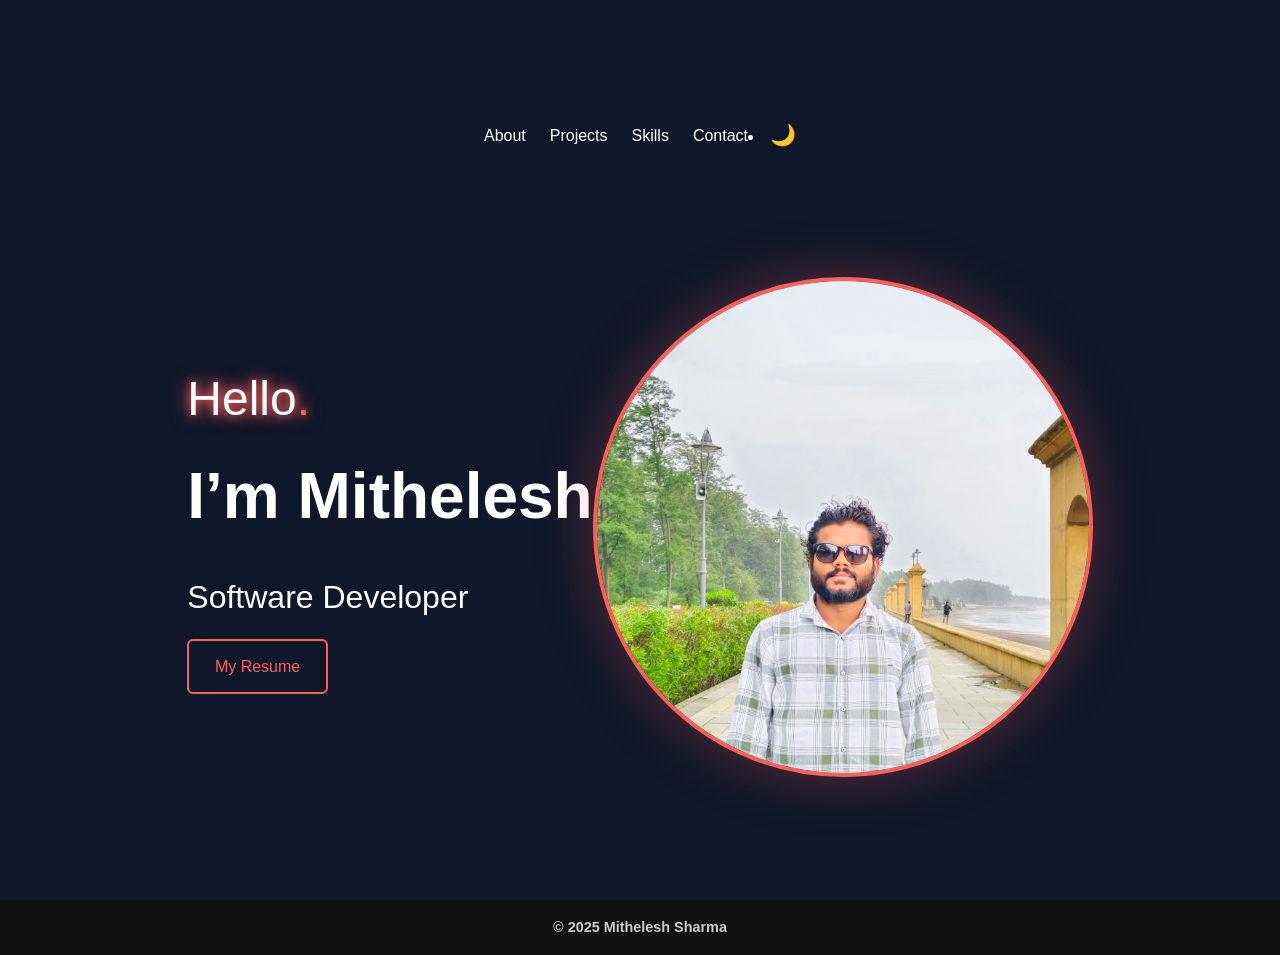
==== index.html @ 03d92b03 "Add files via upload" ====
<!DOCTYPE html>
<html lang="en">
<head>
  <meta charset="UTF-8" />
  <meta name="viewport" content="width=device-width, initial-scale=1.0" />
  <title>Mithelesh Sharma | Portfolio</title>
  <style>
    * {
      margin: 0;
      padding: 0;
      box-sizing: border-box;
      font-family: 'Segoe UI', Tahoma, Geneva, Verdana, sans-serif;
    }

    body {
      background-color: #0f172a;
      color: white;
      line-height: 1.6;
      transition: background-color 0.3s, color 0.3s;
    }

    body.dark {
      background-color: #1c1c1c;
      color: #e0e0e0;
    }

    .hero {
      min-height: 100vh;
      padding: 2rem;
      display: flex;
      flex-direction: column;
      justify-content: space-between;
      background-color: #0f172a;
    }

    nav {
      display: flex;
      justify-content: space-between;
      align-items: center;
      flex-wrap: wrap;
      margin-bottom: 2rem;
    }

    nav ul {
      list-style: none;
      display: flex;
      gap: 1.5rem;
    }

    nav a {
      color: white;
      text-decoration: none;
      font-weight: 500;
      position: relative;
    }

    nav a::after {
      content: "";
      position: absolute;
      width: 0%;
      height: 2px;
      bottom: -4px;
      left: 0;
      background-color: #f1c40f;
      transition: width 0.3s ease;
    }

    nav a:hover::after {
      width: 100%;
    }

    .hero-content {
      display: flex;
      align-items: center;
      justify-content: space-between;
      flex-wrap: wrap;
      margin-top: 2rem;
    }

    .hero-text {
      max-width: 600px;
    }

    .hero-text h2 {
      font-size: 2.5rem;
      font-weight: 400;
    }

    .hero-text .dot {
      color: #ff5e57;
    }

    .hero-text h1 {
      font-size: 3rem;
      font-weight: 700;
    }

    .hero-text h3 {
      font-size: 1.8rem;
      font-weight: 300;
      margin: 1rem 0;
    }

    .hero-buttons {
      display: flex;
      gap: 1rem;
    }

    .btn {
      padding: 0.8rem 1.6rem;
      border-radius: 6px;
      font-weight: 500;
      text-decoration: none;
      transition: all 0.3s ease;
    }

    .btn-primary {
      background-color: #ff5e57;
      color: white;
    }

    .btn-outline {
      border: 2px solid #ff5e57;
      color: #ff5e57;
    }

    .btn-outline:hover {
      background-color: #ff5e57;
      color: white;
    }

    .hero-image img {
      width: 320px;
      border-radius: 50%;
      border: 4px solid #ff5e57;
      box-shadow: 0 0 60px rgba(255, 94, 87, 0.3);
    }

    .right-icons {
      display: flex;
      gap: 1rem;
      align-items: center;
    }

    .right-icons a,
    .right-icons button {
      color: white;
      background: none;
      border: none;
      font-size: 1.3rem;
      cursor: pointer;
    }

    footer {
      text-align: center;
      padding: 1rem;
      background-color: #111;
      color: #ccc;
      font-weight: bold;
      font-size: 0.9rem;
    }

    @media (max-width: 768px) {
      .hero-content {
        flex-direction: column;
        align-items: center;
        text-align: center;
      }

      .hero-image img {
        margin-top: 2rem;
      }
    }
    .hero {
  display: flex;
  height: 100vh;
  background-color: #0f172a;
  color: white;
  padding: 0 4rem;
  align-items: center;       /* ✅ Vertically center */
  justify-content: space-between;
  flex-wrap: wrap;
}

.hero-text {
  flex: 1;
  display: flex;
  flex-direction: column;
  justify-content: center;
  height: 100%;              /* ✅ Full height to center inside */
  max-width: 600px;
}

.hero-text h2 {
  font-size: 3rem;
  font-weight: 400;
}

.hero-text .dot {
  color: #ff5e57;
  font-size: 3rem;
}

.hero-text h1 {
  font-size: 4rem;
  font-weight: 700;
  margin: 0.5rem 0;
}

.hero-text h3 {
  font-size: 2rem;
  font-weight: 300;
}

.hero-image {
  flex: 1;
  display: flex;
  justify-content: center;
  align-items: center;
  height: 100%;              /* ✅ Vertically center image */
}

.hero-image img {
  width: 400px;              /* ✅ Slightly bigger */
  height: 400px;
  border-radius: 50%;
  border: 4px solid #ff5e57;
  box-shadow: 0 0 60px rgba(255, 94, 87, 0.3);
  object-fit: cover;
}
.hero {
  display: flex;
  height: 100vh;
  background-color: #0f172a;
  color: white;
  padding: 0 6rem;
  align-items: center;           /* ✅ Vertical center */
  justify-content: center;       /* ✅ Horizontal alignment */
  gap: 4rem;                     /* ✅ Space between text and image */
}

.hero-text {
  flex: 1;
  max-width: 600px;
  display: flex;
  flex-direction: column;
  justify-content: center;
  align-items: flex-start;       /* ✅ Align text to the left */
}

.hero-text h2 {
  font-size: 3rem;
  font-weight: 400;
}

.hero-text .dot {
  color: #ff5e57;
  font-size: 3rem;
}

.hero-text h1 {
  font-size: 4rem;
  font-weight: 700;
  margin: 0.5rem 0;
}

.hero-text h3 {
  font-size: 2rem;
  font-weight: 300;
}

.hero-image {
  flex-shrink: 0;
  display: flex;
  justify-content: center;
  align-items: center;
}

.hero-image img {
  width: 500px;
  height: 500px;
  border-radius: 50%;
  border: 4px solid #ff5e57;
  box-shadow: 0 0 60px rgba(255, 94, 87, 0.3);
  object-fit: cover;
}
.hero-text h2 {
  text-shadow: 0 0 10px #ff5e57, 0 0 20px #ff5e57;
  animation: glowPulse 2s infinite alternate;
}

@keyframes glowPulse {
  from {
    text-shadow: 0 0 5px #ff5e57;
  }
  to {
    text-shadow: 0 0 20px #ff5e57, 0 0 30px #ff5e57;
  }
}
.typing-text {
  border-right: 2px solid #ff5e57;
  white-space: nowrap;
  overflow: hidden;
  width: 0;
  display: inline-block;
  animation: typing 3s steps(20, end) forwards;
}

@keyframes typing {
  from { width: 0; }
  to { width: 18ch; }  /* Adjust for text length */
}


  </style>
</head>
<body>
  <section class="hero">
    <nav>
      <ul>
        <li><a href="about.html">About</a></li>
        <li><a href="projects.html">Projects</a></li>
        <li><a href="skills.html">Skills</a></li>
        <li><a href="contact.html">Contact</a></li>
      </ul>
      <div class="right-icons">
        <LI>
        <button id="themeToggle" onclick="toggleDarkMode()">🌙</button>
        </LI>
      </div>
    </nav>
    <div class="hero-content">
      <div class="hero-text">
        <h2>Hello<span class="dot">.</span></h2>
        <h1>I’m Mithelesh</h1>
        <h3>Software Developer</h3>
        <div class="hero-buttons">
          <a href="Mithelesh_Sharma_CV.pdf.pdf" download class="btn btn-outline">My Resume</a>
        </div>
      </div>
      <div class="hero-image">
        <img src="images/mithelesh.jpg.jpg" alt="Mithelesh Sharma">
      </div>
    </div>
  </section>
  <footer>
    &copy; 2025 Mithelesh Sharma
  </footer>
  <script>
    // Theme Toggle
    window.onload = function () {
      const theme = localStorage.getItem("theme");
      if (theme === "dark") {
        document.body.classList.add("dark");
        document.getElementById("themeToggle").textContent = "🌞";
      }
    };

    function toggleDarkMode() {
      document.body.classList.toggle("dark");
      const isDark = document.body.classList.contains("dark");
      document.getElementById("themeToggle").textContent = isDark ? "🌞" : "🌙";
      localStorage.setItem("theme", isDark ? "dark" : "light");
    }
  </script>
  <script>
  document.querySelector('.typing-text').textContent = "Software Developer";
</script>

</body>
</html>
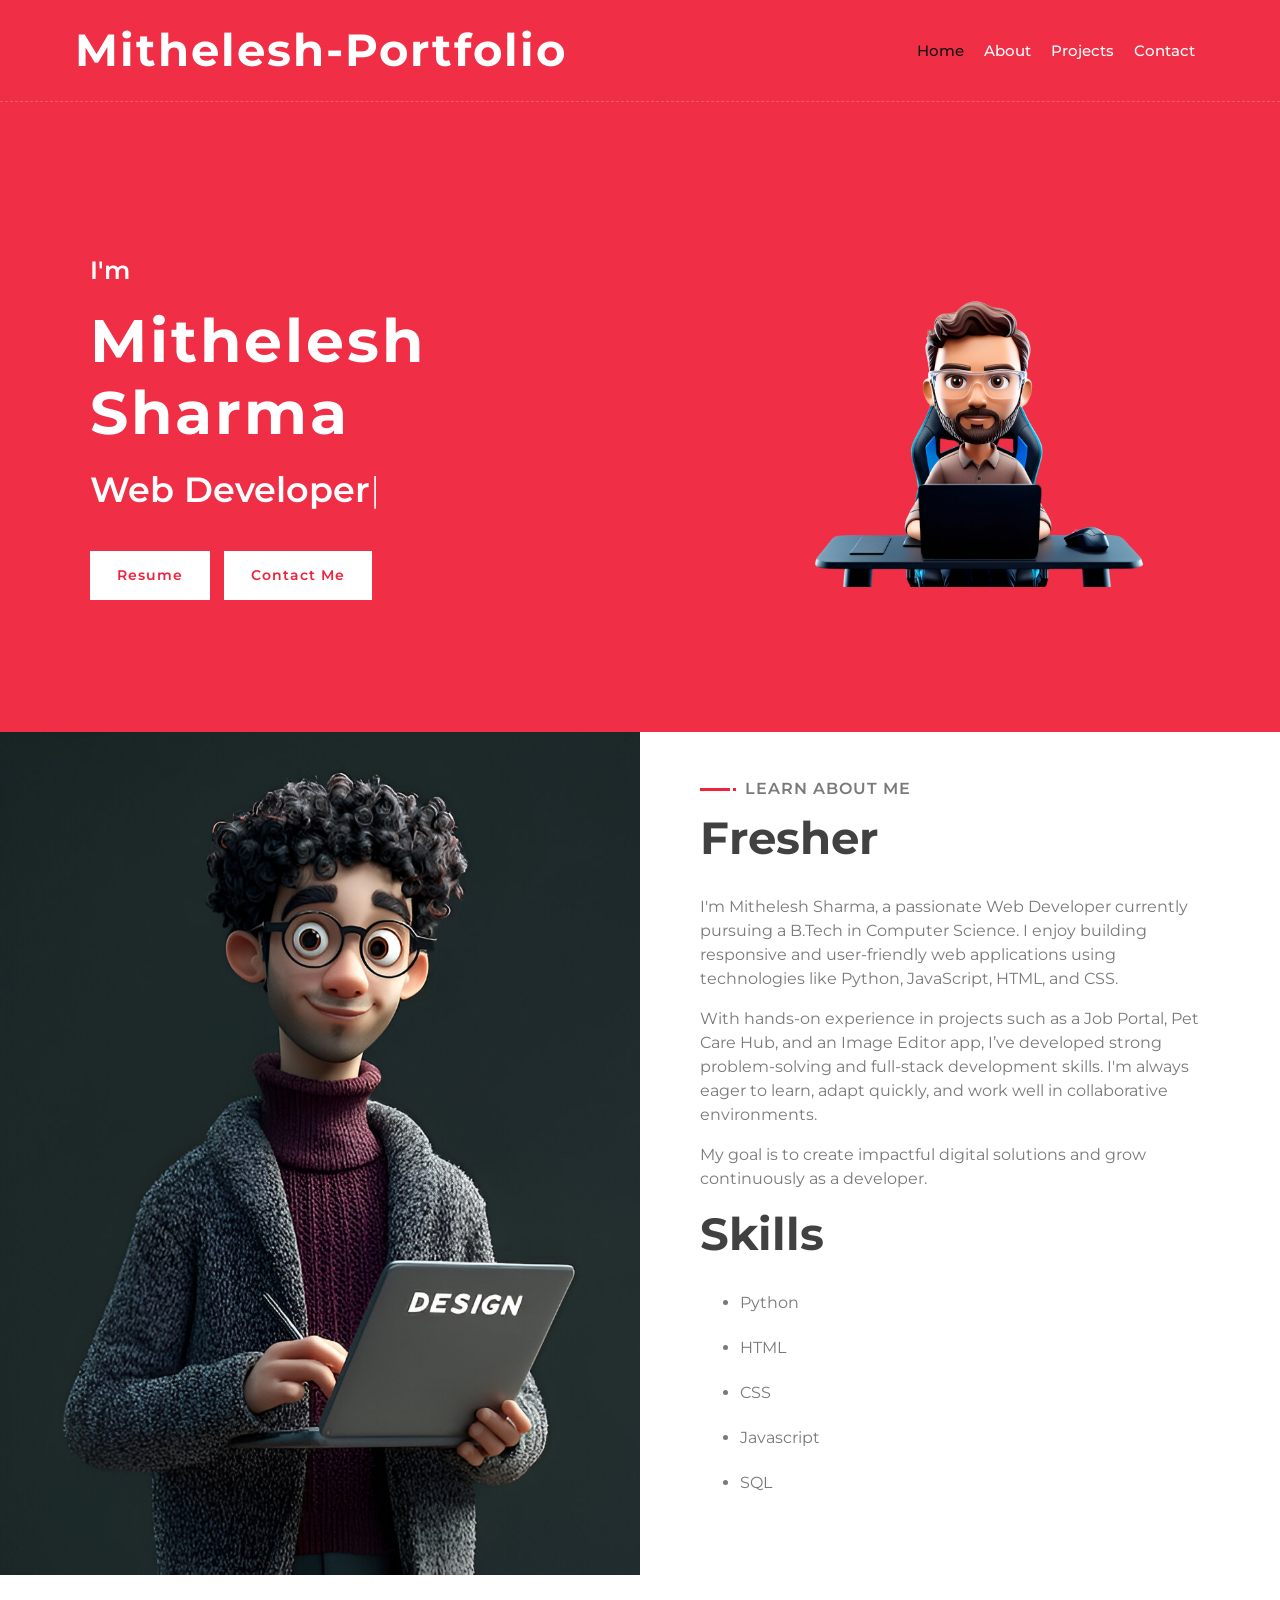
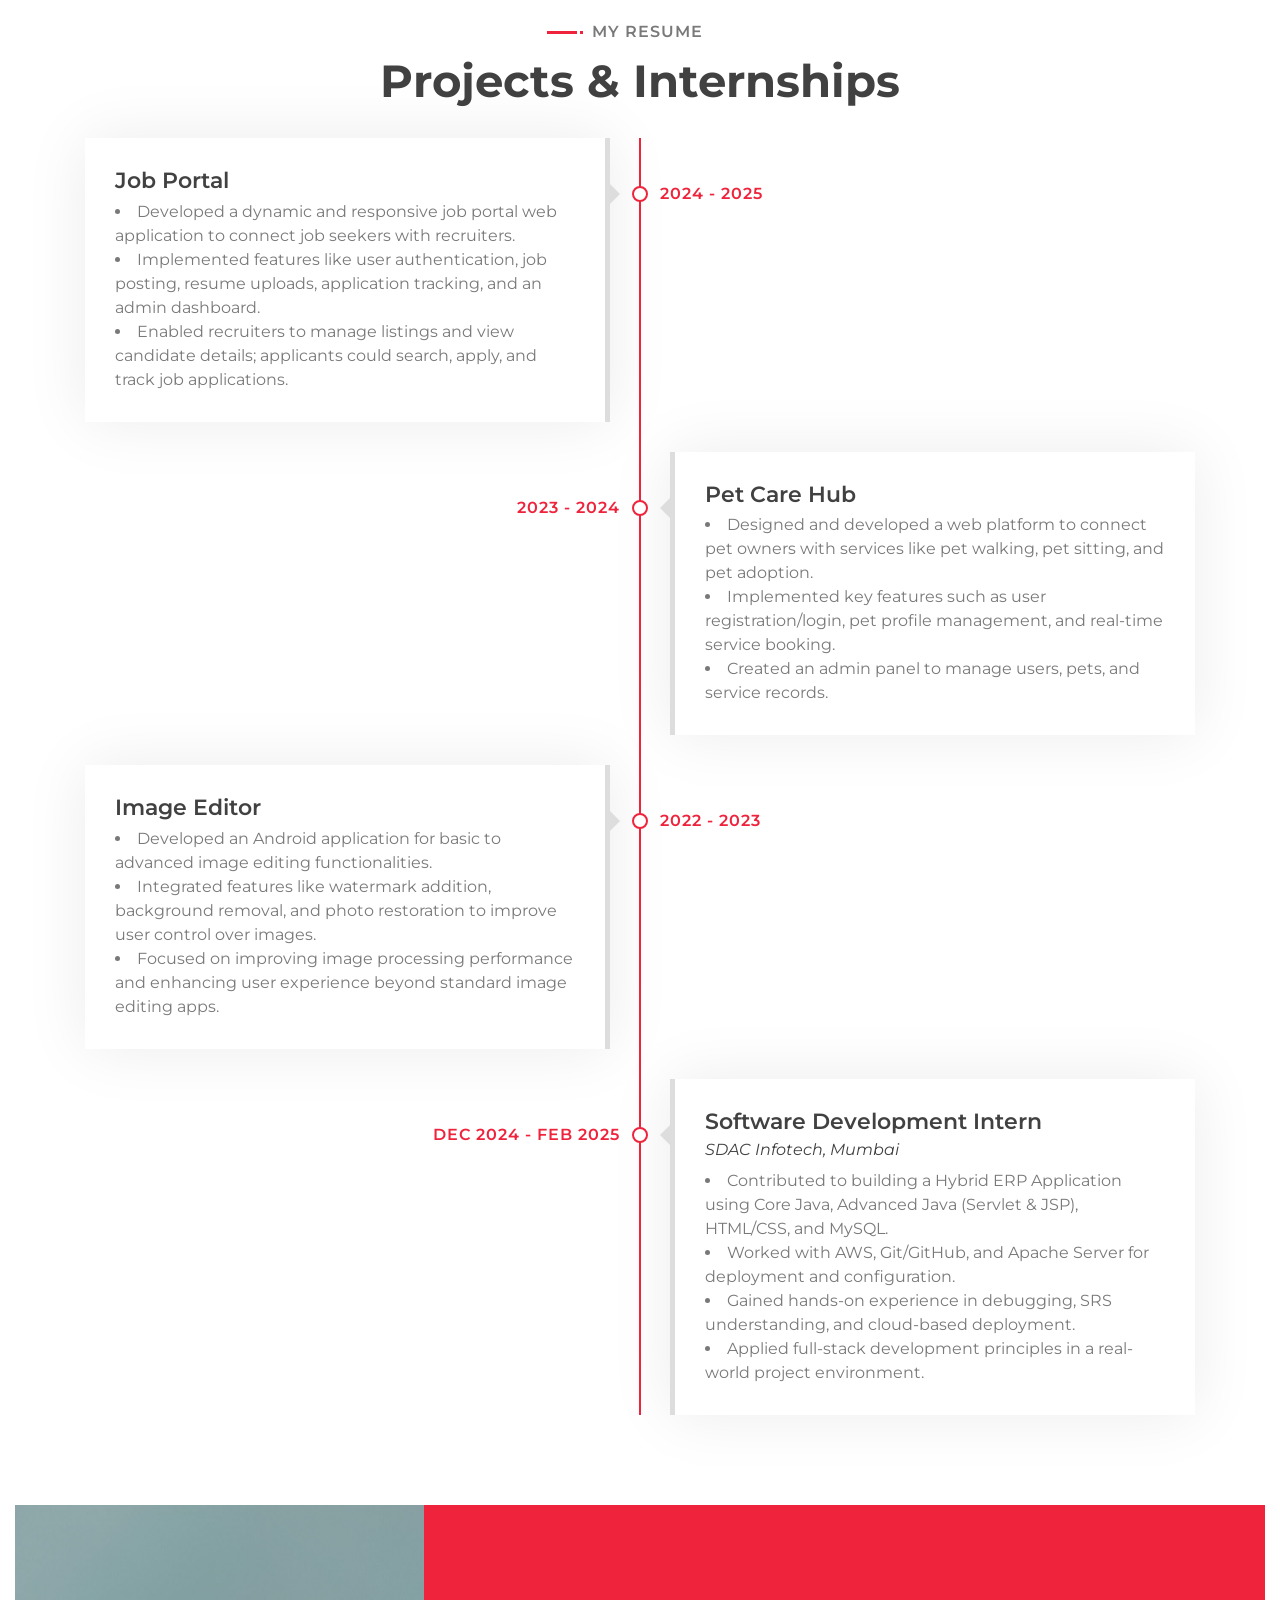
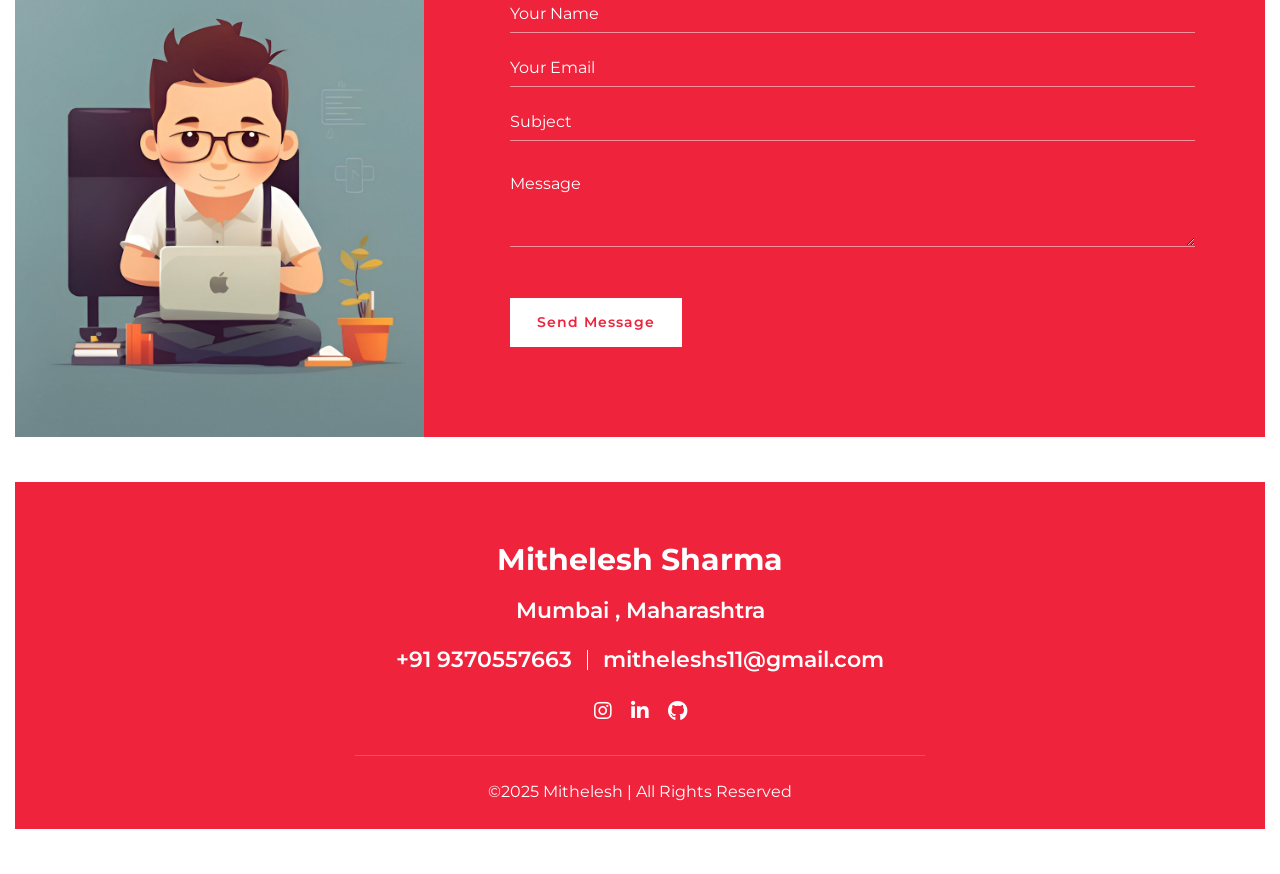
==== commit 5a2f1074: "Add files via upload" ====
--- a/index.html
+++ b/index.html
@@ -1,371 +1,292 @@
 <!DOCTYPE html>
 <html lang="en">
-<head>
-  <meta charset="UTF-8" />
-  <meta name="viewport" content="width=device-width, initial-scale=1.0" />
-  <title>Mithelesh Sharma | Portfolio</title>
-  <style>
-    * {
-      margin: 0;
-      padding: 0;
-      box-sizing: border-box;
-      font-family: 'Segoe UI', Tahoma, Geneva, Verdana, sans-serif;
-    }
-
-    body {
-      background-color: #0f172a;
-      color: white;
-      line-height: 1.6;
-      transition: background-color 0.3s, color 0.3s;
-    }
-
-    body.dark {
-      background-color: #1c1c1c;
-      color: #e0e0e0;
-    }
-
-    .hero {
-      min-height: 100vh;
-      padding: 2rem;
-      display: flex;
-      flex-direction: column;
-      justify-content: space-between;
-      background-color: #0f172a;
-    }
-
-    nav {
-      display: flex;
-      justify-content: space-between;
-      align-items: center;
-      flex-wrap: wrap;
-      margin-bottom: 2rem;
-    }
-
-    nav ul {
-      list-style: none;
-      display: flex;
-      gap: 1.5rem;
-    }
-
-    nav a {
-      color: white;
-      text-decoration: none;
-      font-weight: 500;
-      position: relative;
-    }
-
-    nav a::after {
-      content: "";
-      position: absolute;
-      width: 0%;
-      height: 2px;
-      bottom: -4px;
-      left: 0;
-      background-color: #f1c40f;
-      transition: width 0.3s ease;
-    }
-
-    nav a:hover::after {
-      width: 100%;
-    }
-
-    .hero-content {
-      display: flex;
-      align-items: center;
-      justify-content: space-between;
-      flex-wrap: wrap;
-      margin-top: 2rem;
-    }
-
-    .hero-text {
-      max-width: 600px;
-    }
-
-    .hero-text h2 {
-      font-size: 2.5rem;
-      font-weight: 400;
-    }
-
-    .hero-text .dot {
-      color: #ff5e57;
-    }
-
-    .hero-text h1 {
-      font-size: 3rem;
-      font-weight: 700;
-    }
-
-    .hero-text h3 {
-      font-size: 1.8rem;
-      font-weight: 300;
-      margin: 1rem 0;
-    }
-
-    .hero-buttons {
-      display: flex;
-      gap: 1rem;
-    }
-
-    .btn {
-      padding: 0.8rem 1.6rem;
-      border-radius: 6px;
-      font-weight: 500;
-      text-decoration: none;
-      transition: all 0.3s ease;
-    }
-
-    .btn-primary {
-      background-color: #ff5e57;
-      color: white;
-    }
-
-    .btn-outline {
-      border: 2px solid #ff5e57;
-      color: #ff5e57;
-    }
-
-    .btn-outline:hover {
-      background-color: #ff5e57;
-      color: white;
-    }
-
-    .hero-image img {
-      width: 320px;
-      border-radius: 50%;
-      border: 4px solid #ff5e57;
-      box-shadow: 0 0 60px rgba(255, 94, 87, 0.3);
-    }
-
-    .right-icons {
-      display: flex;
-      gap: 1rem;
-      align-items: center;
-    }
-
-    .right-icons a,
-    .right-icons button {
-      color: white;
-      background: none;
-      border: none;
-      font-size: 1.3rem;
-      cursor: pointer;
-    }
-
-    footer {
-      text-align: center;
-      padding: 1rem;
-      background-color: #111;
-      color: #ccc;
-      font-weight: bold;
-      font-size: 0.9rem;
-    }
-
-    @media (max-width: 768px) {
-      .hero-content {
-        flex-direction: column;
-        align-items: center;
-        text-align: center;
-      }
-
-      .hero-image img {
-        margin-top: 2rem;
-      }
-    }
-    .hero {
-  display: flex;
-  height: 100vh;
-  background-color: #0f172a;
-  color: white;
-  padding: 0 4rem;
-  align-items: center;       /* ✅ Vertically center */
-  justify-content: space-between;
-  flex-wrap: wrap;
-}
-
-.hero-text {
-  flex: 1;
-  display: flex;
-  flex-direction: column;
-  justify-content: center;
-  height: 100%;              /* ✅ Full height to center inside */
-  max-width: 600px;
-}
-
-.hero-text h2 {
-  font-size: 3rem;
-  font-weight: 400;
-}
-
-.hero-text .dot {
-  color: #ff5e57;
-  font-size: 3rem;
-}
-
-.hero-text h1 {
-  font-size: 4rem;
-  font-weight: 700;
-  margin: 0.5rem 0;
-}
-
-.hero-text h3 {
-  font-size: 2rem;
-  font-weight: 300;
-}
-
-.hero-image {
-  flex: 1;
-  display: flex;
-  justify-content: center;
-  align-items: center;
-  height: 100%;              /* ✅ Vertically center image */
-}
-
-.hero-image img {
-  width: 400px;              /* ✅ Slightly bigger */
-  height: 400px;
-  border-radius: 50%;
-  border: 4px solid #ff5e57;
-  box-shadow: 0 0 60px rgba(255, 94, 87, 0.3);
-  object-fit: cover;
-}
-.hero {
-  display: flex;
-  height: 100vh;
-  background-color: #0f172a;
-  color: white;
-  padding: 0 6rem;
-  align-items: center;           /* ✅ Vertical center */
-  justify-content: center;       /* ✅ Horizontal alignment */
-  gap: 4rem;                     /* ✅ Space between text and image */
-}
-
-.hero-text {
-  flex: 1;
-  max-width: 600px;
-  display: flex;
-  flex-direction: column;
-  justify-content: center;
-  align-items: flex-start;       /* ✅ Align text to the left */
-}
-
-.hero-text h2 {
-  font-size: 3rem;
-  font-weight: 400;
-}
-
-.hero-text .dot {
-  color: #ff5e57;
-  font-size: 3rem;
-}
-
-.hero-text h1 {
-  font-size: 4rem;
-  font-weight: 700;
-  margin: 0.5rem 0;
-}
-
-.hero-text h3 {
-  font-size: 2rem;
-  font-weight: 300;
-}
-
-.hero-image {
-  flex-shrink: 0;
-  display: flex;
-  justify-content: center;
-  align-items: center;
-}
-
-.hero-image img {
-  width: 500px;
-  height: 500px;
-  border-radius: 50%;
-  border: 4px solid #ff5e57;
-  box-shadow: 0 0 60px rgba(255, 94, 87, 0.3);
-  object-fit: cover;
-}
-.hero-text h2 {
-  text-shadow: 0 0 10px #ff5e57, 0 0 20px #ff5e57;
-  animation: glowPulse 2s infinite alternate;
-}
-
-@keyframes glowPulse {
-  from {
-    text-shadow: 0 0 5px #ff5e57;
-  }
-  to {
-    text-shadow: 0 0 20px #ff5e57, 0 0 30px #ff5e57;
-  }
-}
-.typing-text {
-  border-right: 2px solid #ff5e57;
-  white-space: nowrap;
-  overflow: hidden;
-  width: 0;
-  display: inline-block;
-  animation: typing 3s steps(20, end) forwards;
-}
-
-@keyframes typing {
-  from { width: 0; }
-  to { width: 18ch; }  /* Adjust for text length */
-}
-
-
-  </style>
-</head>
-<body>
-  <section class="hero">
-    <nav>
-      <ul>
-        <li><a href="about.html">About</a></li>
-        <li><a href="projects.html">Projects</a></li>
-        <li><a href="skills.html">Skills</a></li>
-        <li><a href="contact.html">Contact</a></li>
-      </ul>
-      <div class="right-icons">
-        <LI>
-        <button id="themeToggle" onclick="toggleDarkMode()">🌙</button>
-        </LI>
-      </div>
-    </nav>
-    <div class="hero-content">
-      <div class="hero-text">
-        <h2>Hello<span class="dot">.</span></h2>
-        <h1>I’m Mithelesh</h1>
-        <h3>Software Developer</h3>
-        <div class="hero-buttons">
-          <a href="Mithelesh_Sharma_CV.pdf.pdf" download class="btn btn-outline">My Resume</a>
-        </div>
-      </div>
-      <div class="hero-image">
-        <img src="images/mithelesh.jpg.jpg" alt="Mithelesh Sharma">
-      </div>
-    </div>
-  </section>
-  <footer>
-    &copy; 2025 Mithelesh Sharma
-  </footer>
-  <script>
-    // Theme Toggle
-    window.onload = function () {
-      const theme = localStorage.getItem("theme");
-      if (theme === "dark") {
-        document.body.classList.add("dark");
-        document.getElementById("themeToggle").textContent = "🌞";
-      }
-    };
-
-    function toggleDarkMode() {
-      document.body.classList.toggle("dark");
-      const isDark = document.body.classList.contains("dark");
-      document.getElementById("themeToggle").textContent = isDark ? "🌞" : "🌙";
-      localStorage.setItem("theme", isDark ? "dark" : "light");
-    }
-  </script>
-  <script>
-  document.querySelector('.typing-text').textContent = "Software Developer";
-</script>
-
-</body>
+    <head>
+        <meta charset="utf-8">
+        <title>Portfolio</title>
+        <meta content="width=device-width, initial-scale=1.0" name="viewport">
+        <!-- Favicon -->
+        <link href="img/favicon.ico" rel="icon">
+
+        <!-- Google Font -->
+        <link href="https://fonts.googleapis.com/css2?family=Montserrat:wght@300;400;500;600;700&display=swap" rel="stylesheet">
+
+        <!-- CSS Libraries -->
+        <link href="https://stackpath.bootstrapcdn.com/bootstrap/4.4.1/css/bootstrap.min.css" rel="stylesheet">
+        <link href="https://cdnjs.cloudflare.com/ajax/libs/font-awesome/5.10.0/css/all.min.css" rel="stylesheet">
+        <link href="lib/animate/animate.min.css" rel="stylesheet">
+        <link href="lib/owlcarousel/assets/owl.carousel.min.css" rel="stylesheet">
+        <link href="lib/lightbox/css/lightbox.min.css" rel="stylesheet">
+
+        <!-- Template Stylesheet -->
+        <link href="css/style.css" rel="stylesheet">
+    </head>
+
+    <body data-spy="scroll" data-target=".navbar" data-offset="51">
+        <!-- Nav Bar Start -->
+        <div class="navbar navbar-expand-lg bg-light navbar-light">
+            <div class="container-fluid">
+                <a href="index.html" class="navbar-brand">Mithelesh-Portfolio</a>
+                <button type="button" class="navbar-toggler" data-toggle="collapse" data-target="#navbarCollapse">
+                    <span class="navbar-toggler-icon"></span>
+                </button>
+
+                <div class="collapse navbar-collapse justify-content-between" id="navbarCollapse">
+                    <div class="navbar-nav ml-auto">
+                        <a href="#home" class="nav-item nav-link active">Home</a>
+                        <a href="#about" class="nav-item nav-link">About</a>
+                        <a href="#project" class="nav-item nav-link">Projects</a>
+                        <a href="#contact" class="nav-item nav-link">Contact</a>
+                    </div>
+                </div>
+            </div>
+        </div>
+        <!-- Nav Bar End -->
+        <!-- Hero Start -->
+        <div class="hero" id="home">
+            <div class="container-fluid">
+                <div class="row align-items-center">
+                    <div class="col-sm-12 col-md-6">
+                        <div class="hero-content">
+                            <div class="hero-text">
+                                <p>I'm</p>
+                                <h1>Mithelesh Sharma</h1>
+                                <h2></h2>
+                                <div class="typed-text">Web Developer</div>
+                            </div>
+                            <div class="hero-btn">
+                                <a class="btn" href="static/Mithelesh-Sharma.pdf"download class="download-btn">Resume</a>
+                                <a class="btn" href="#contact">Contact Me</a>
+                            </div>
+                        </div>
+                    </div>
+                    <div class="col-sm-12 col-md-6 d-none d-md-block">
+                         <div class="hero-image">
+                            <img src="img/1.png" alt="Hero Image">
+                        </div>
+                       
+                    </div>
+                </div>
+            </div>
+        </div>
+        <!-- Hero End -->
+        <!-- About Start -->
+        <div class="about wow fadeInUp" data-wow-delay="0.1s" id="about">
+            <div class="container-fluid">
+                <div class="row align-items-center">
+                    <div class="col-lg-6">
+                         <div class="about-img">
+                            <img src="img/2.jpg" alt="Image">
+                        </div>
+                    </div>
+                    <div class="col-lg-6">
+                        
+                        <div class="about-content">
+                            <div class="section-header text-left">
+                                <p>Learn About Me</p>
+                                <h2>Fresher</h2>
+                            </div>
+                            <div class="about-text">
+                                <p>
+                                    I'm Mithelesh Sharma, a passionate Web Developer currently pursuing a B.Tech in Computer Science. I enjoy building responsive and user-friendly web applications using technologies like Python, JavaScript, HTML, and CSS.
+                                </p>
+                                <p>With hands-on experience in projects such as a Job Portal, Pet Care Hub, and an Image Editor app, I’ve developed strong problem-solving and full-stack development skills. I'm always eager to learn, adapt quickly, and work well in collaborative environments.
+                                </p>
+                                <p>My goal is to create impactful digital solutions and grow continuously as a developer.</p>
+                            </div>
+                            <div class="section-header text-left">
+                                <h2>Skills</h2>
+                            </div>
+                            <div class="skills">
+                                <div class="skill-name">
+                                   <ul> <li><p>Python</p><p></p></li></ul>
+                                </div>
+                               
+                                <div class="skill-name">
+                                    <ul><li><p>HTML</p><p></p></li></ul>
+                                </div>
+                                
+                                <div class="skill-name">
+                                    <ul><li><p>CSS</p><p></p></li></ul>
+                                </div>
+                                
+                                <div class="skill-name">
+                                    <ul><li><p>Javascript</p><p></p></li></ul>
+                                </div>
+                                <div class="skill-name">
+                                   <ul> <li><p>SQL</p><p></p></li></ul>
+                                </div>
+                    </div>
+                </div>
+            </div>
+        </div>
+        <!-- About End -->    
+         <!-- Experience Start -->
+        <div class="project" id="project">
+            <div class="container">
+                <header class="section-header text-center wow zoomIn" data-wow-delay="0.1s">
+                    <p>My Resume</p>
+                    <h2>Projects & Internships</h2>
+                </header>
+                <div class="timeline">
+                    <div class="timeline-item left wow slideInLeft" data-wow-delay="0.1s">
+                        <div class="timeline-text">
+                            <div class="timeline-date">2024 - 2025</div>
+                            <h2>Job Portal</h2>
+                            <li>
+                                Developed a dynamic and responsive job portal web application to connect job seekers with recruiters.
+                            </li>
+                            <li>
+                                Implemented features like user authentication, job posting, resume uploads, application tracking, and an admin dashboard.
+                            </li>
+                             <li>
+                                Enabled recruiters to manage listings and view candidate details; applicants could search, apply, and track job applications.
+                            </li>
+                        </div>
+                    </div>
+                    <div class="timeline-item right wow slideInRight" data-wow-delay="0.1s">
+                        <div class="timeline-text">
+                            <div class="timeline-date">2023 - 2024</div>
+                            <h2>Pet Care Hub</h2>
+                           <li>
+                                Designed and developed a web platform to connect pet owners with services like pet walking, pet sitting, and pet adoption.
+                            </li>
+                             <li>
+                                Implemented key features such as user registration/login, pet profile management, and real-time service booking.
+                            </li>
+                            <li>
+                                Created an admin panel to manage users, pets, and service records.
+                            </li>
+                        </div>
+                    </div>
+                    <div class="timeline-item left wow slideInLeft" data-wow-delay="0.1s">
+                        <div class="timeline-text">
+                            <div class="timeline-date">2022 - 2023</div>
+                            <h2>Image Editor</h2>
+                            <li>
+                                Developed an Android application for basic to advanced image editing functionalities.
+                            </li>
+                            <li> 
+                                Integrated features like watermark addition, background removal, and photo restoration to improve user control over images.
+                            </li>
+                            <li>
+                                Focused on improving image processing performance and enhancing user experience beyond standard image editing apps.
+                            </li>
+                        </div>
+                    </div>
+                    <div class="timeline-item right wow slideInRight" data-wow-delay="0.1s">
+                        <div class="timeline-text">
+                            <div class="timeline-date">Dec 2024 - Feb 2025</div>
+                            <h2>Software Development Intern</h2>
+                            <h4>SDAC Infotech, Mumbai</h4>
+                            <li>
+                                Contributed to building a Hybrid ERP Application using Core Java, Advanced Java (Servlet & JSP), HTML/CSS, and MySQL.
+                            </li>
+                             <li>
+                                Worked with AWS, Git/GitHub, and Apache Server for deployment and configuration.
+                            </li>
+                             <li>
+                                Gained hands-on experience in debugging, SRS understanding, and cloud-based deployment.
+                            </li>
+                            <li>
+                                Applied full-stack development principles in a real-world project environment.
+                            </li>
+                        </div>
+                    </div>
+                </div>
+            </div>
+        </div>
+        <!-- Job Experience End -->
+        <!-- Contact Start -->
+        <div class="contact wow fadeInUp" data-wow-delay="0.1s" id="contact">
+            <div class="container-fluid">
+                <div class="container">
+                    <div class="row align-items-center">
+                        <div class="col-md-4"></div>
+                        <div class="col-md-8">
+                            <div class="contact-form">
+                                <div id="success"></div>
+                                <form name="sentMessage" id="contactForm" novalidate="novalidate">
+                                    <div class="control-group">
+                                        <input type="text" class="form-control" id="name" placeholder="Your Name" required="required" data-validation-required-message="Please enter your name" />
+                                        <p class="help-block"></p>
+                                    </div>
+                                    <div class="control-group">
+                                        <input type="email" class="form-control" id="email" placeholder="Your Email" required="required" data-validation-required-message="Please enter your email" />
+                                        <p class="help-block"></p>
+                                    </div>
+                                    <div class="control-group">
+                                        <input type="text" class="form-control" id="subject" placeholder="Subject" required="required" data-validation-required-message="Please enter a subject" />
+                                        <p class="help-block"></p>
+                                    </div>
+                                    <div class="control-group">
+                                        <textarea class="form-control" id="message" placeholder="Message" required="required" data-validation-required-message="Please enter your message"></textarea>
+                                        <p class="help-block"></p>
+                                    </div>
+                                    <div>
+                                        <button class="btn" type="submit" id="sendMessageButton">Send Message</button>
+                                    </div>
+                                </form>
+                            </div>
+                        </div>
+                    </div>
+                </div>
+            </div>
+        </div>
+        <!-- Contact End -->
+        <!-- Footer Start -->
+        <div class="footer wow fadeIn" data-wow-delay="0.3s">
+            <div class="container-fluid">
+                <div class="container">
+                    <div class="footer-info">
+                        <h2>Mithelesh Sharma</h2>
+                        <h3>Mumbai , Maharashtra</h3>
+                        <div class="footer-menu">
+                            <p>+91 9370557663</p>
+                            <p>mitheleshs11@gmail.com</p>
+                        </div>
+                       <div class="footer-social">
+    <a href="https://www.instagram.com/mithelesh.sharma1/" target="_blank"><i class="fab fa-instagram"></i></a>
+    <a href="http://www.linkedin.com/in/mithelesh-sharma-a7a243250" target="_blank"><i class="fab fa-linkedin-in"></i></a>
+    <a href="https://github.com/Mithelesh1" target="_blank"><i class="fab fa-github"></i></a>
+</div>
+
+                    </div>
+                </div>
+                <div class="container copyright">
+                    <p>&copy;2025 Mithelesh | All Rights Reserved</p>
+</a></p>
+                </div>
+            </div>
+        </div>
+        <!-- Footer End -->
+        
+        
+        <!-- Back to top button -->
+        <a href="#" class="btn back-to-top"><i class="fa fa-chevron-up"></i></a>
+        
+        
+        <!-- Pre Loader -->
+        <div id="loader" class="show">
+            <div class="loader"></div>
+        </div>
+
+        
+        <!-- JavaScript Libraries -->
+        <script src="https://code.jquery.com/jquery-3.4.1.min.js"></script>
+        <script src="https://stackpath.bootstrapcdn.com/bootstrap/4.4.1/js/bootstrap.bundle.min.js"></script>
+        <script src="lib/easing/easing.min.js"></script>
+        <script src="lib/wow/wow.min.js"></script>
+        <script src="lib/waypoints/waypoints.min.js"></script>
+        <script src="lib/typed/typed.min.js"></script>
+        <script src="lib/owlcarousel/owl.carousel.min.js"></script>
+        <script src="lib/isotope/isotope.pkgd.min.js"></script>
+        <script src="lib/lightbox/js/lightbox.min.js"></script>
+        
+        <!-- Contact Javascript File -->
+        <script src="mail/jqBootstrapValidation.min.js"></script>
+        <script src="mail/contact.js"></script>
+
+        <!-- Template Javascript -->
+        <script src="js/main.js"></script>
+    </body>
 </html>
--- a/css/style.css
+++ b/css/style.css
@@ -0,0 +1,908 @@
+body {
+    color: #797979;
+    background: #ffffff;
+    font-family: 'Montserrat', sans-serif;
+}
+
+h1,
+h2, 
+h3, 
+h4,
+h5, 
+h6 {
+    color: #414141;
+}
+
+a {
+    color: #313131;
+    transition: .3s;
+}
+
+a:hover,
+a:active,
+a:focus {
+    color: #EF233C;
+    outline: none;
+    text-decoration: none;
+}
+
+.btn:focus,
+.form-control:focus {
+    box-shadow: none;
+}
+
+.container-fluid {
+    max-width: 1366px;
+}
+
+.btn {
+    padding: 12px 25px;
+    font-size: 14px;
+    font-weight: 600;
+    letter-spacing: 1px;
+    color: #ffffff;
+    background: #EF233C;
+    border: 2px solid transparent;
+    border-radius: 0;
+    box-shadow: inset 0 0 0 50px #EF233C;
+    transition: ease-out 0.3s;
+    -webkit-transition: ease-out 0.3s;
+    -moz-transition: ease-out 0.3s;
+}
+
+.btn:hover {
+    color: #EF233C;
+    background: transparent;
+    box-shadow: inset 0 0 0 0 #EF233C;
+    border-color: #EF233C;
+}
+
+#loader {
+    position: fixed;
+    top: 0;
+    right: 0;
+    bottom: 0;
+    left: 0;
+    display: flex;
+    align-items: center;
+    justify-content: center;
+    background: #ffffff;
+    opacity: 0;
+    visibility: hidden;
+    -webkit-transition: opacity .3s ease-out, visibility 0s linear .3s;
+    -o-transition: opacity .3s ease-out, visibility 0s linear .3s;
+    transition: opacity .3s ease-out, visibility 0s linear .3s;
+    z-index: 999;
+}
+
+#loader.show {
+    -webkit-transition: opacity .6s ease-out, visibility 0s linear 0s;
+    -o-transition: opacity .6s ease-out, visibility 0s linear 0s;
+    transition: opacity .6s ease-out, visibility 0s linear 0s;
+    visibility: visible;
+    opacity: 1;
+}
+
+#loader .loader {
+    position: relative;
+    width: 45px;
+    height: 45px;
+    border: 5px solid #dddddd;
+    border-top: 5px solid #EF233C;
+    border-radius: 50%;
+    -webkit-animation: spin 2s linear infinite;
+    animation: spin 2s linear infinite;
+}
+
+@-webkit-keyframes spin {
+    0% { -webkit-transform: rotate(0deg); }
+    100% { -webkit-transform: rotate(360deg); }
+}
+
+@keyframes spin {
+    0% { transform: rotate(0deg); }
+    100% { transform: rotate(360deg); }
+}
+
+.back-to-top {
+    position: fixed;
+    display: none;
+    width: 44px;
+    height: 44px;
+    padding: 8px 0;
+    text-align: center;
+    line-height: 1;
+    font-size: 22px;
+    right: 15px;
+    bottom: 15px;
+    z-index: 9;
+}
+
+.back-to-top i {
+    color: #ffffff;
+}
+
+.back-to-top:hover i {
+    color: #414141;
+}
+.navbar {
+    position: relative;
+    transition: .5s;
+    z-index: 999;
+}
+
+.navbar.nav-sticky {
+    position: fixed;
+    top: 0;
+    width: 100%;
+    box-shadow: 0 2px 5px rgba(0, 0, 0, .3);
+}
+
+.navbar .navbar-brand {
+    margin: 0;
+    font-size: 45px;
+    line-height: 0px;
+    font-weight: 700;
+    letter-spacing: 2px;
+    transition: .5s;
+    
+}
+
+.navbar .navbar-brand img {
+    max-width: 100%;
+    max-height: 40px;
+}
+
+.navbar .dropdown-menu {
+    margin-top: 0;
+    border: 0;
+    border-radius: 0;
+    background: #f8f9fa;
+}
+
+@media (min-width: 992px) {
+    .navbar {
+        position: absolute;
+        width: 100%;
+        padding: 30px 60px;
+        background: transparent !important;
+        border-bottom: 1px dashed rgba(256, 256, 256, .2);
+        z-index: 9;
+    }
+    
+    .navbar.nav-sticky {
+        padding: 10px 60px;
+        background: #ffffff !important;
+    }
+    
+    .navbar .navbar-brand {
+        color: #ffffff;
+    }
+    
+    .navbar.nav-sticky .navbar-brand {
+        color: #EF233C;
+    }
+
+    .navbar-light .navbar-nav .nav-link,
+    .navbar-light .navbar-nav .nav-link:focus {
+        padding: 10px 10px 8px 10px;
+        color: #ffffff;
+        font-size: 15px;
+        font-weight: 500;
+    }
+    
+    .navbar-light.nav-sticky .navbar-nav .nav-link,
+    .navbar-light.nav-sticky .navbar-nav .nav-link:focus {
+        color: #414141;
+    }
+
+    .navbar-light .navbar-nav .nav-link:hover,
+    .navbar-light .navbar-nav .nav-link.active {
+        color: #111111;
+    }
+    
+    .navbar-light.nav-sticky .navbar-nav .nav-link:hover,
+    .navbar-light.nav-sticky .navbar-nav .nav-link.active {
+        color: #EF233C;
+    }
+}
+
+@media (max-width: 991.98px) {   
+    .navbar {
+        padding: 15px;
+        background: #ffffff !important;
+    }
+    
+    .navbar .navbar-brand {
+        color: #EF233C;
+    }
+    
+    .navbar .navbar-nav {
+        margin-top: 15px;
+    }
+    
+    .navbar a.nav-link {
+        padding: 5px;
+    }
+    
+    .navbar .dropdown-menu {
+        box-shadow: none;
+    }
+}
+.hero {
+    position: relative;
+    width: 100%;
+    margin-bottom: 45px;
+    padding: 120px 0 0 0;
+    overflow: hidden;
+    background: linear-gradient(rgba(239, 35, 60, .95), rgba(239, 35, 60, .95)), url(../img/hero-bg.jpg);
+    background-position: center;
+    background-repeat: no-repeat;
+    background-size: cover;
+}
+
+.hero .container-fluid {
+    padding: 132px 15px;
+}
+
+.hero .hero-image {
+    position: relative;
+    text-align: right;
+    padding-right: 75px;
+}
+
+.hero .hero-image img {
+    max-width: 80%;
+    max-height: 80%;
+}
+
+.hero .hero-content {
+    position: relative;
+    padding-left: 75px;
+    display: flex;
+    align-items: flex-start;
+    justify-content: center;
+    flex-direction: column;
+}
+
+.hero .hero-text p {
+    color: #ffffff;
+    font-size: 25px;
+    font-weight: 600;
+    margin-bottom: 15px;
+}
+
+.hero .hero-text h1 {
+    color: #ffffff;
+    font-size: 60px;
+    font-weight: 700;
+    letter-spacing: 3px;
+    margin-bottom: 15px;
+}
+
+.hero .hero-text h2 {
+    display: inline-block;
+    margin: 0;
+    height: 35px;
+    color: #ffffff;
+    font-size: 35px;
+    font-weight: 600;
+}
+
+.hero .hero-text .typed-text {
+    display: none;
+}
+
+.hero .hero-text .typed-cursor {
+    font-size: 35px;
+    font-weight: 300;
+    color: #ffffff;
+}
+
+.hero .hero-btn .btn {
+    margin-top: 35px;
+    color: #EF233C;
+    background: #ffffff;
+    box-shadow: inset 0 0 0 50px #ffffff;
+}
+
+.hero .hero-btn .btn:hover {
+    color: #ffffff;
+    background: transparent;
+    box-shadow: inset 0 0 0 0 #ffffff;
+    border-color: #ffffff;
+}
+
+.hero .hero-btn .btn:first-child {
+    margin-right: 10px;
+}
+
+@media (max-width: 991.98px) {
+    .hero {
+        padding-top: 60px;
+    }
+    
+    .hero .hero-content {
+        padding: 0 15px;
+    }
+    
+    .hero .hero-text p {
+        font-size: 20px;
+    }
+    
+    .hero .hero-text h1 {
+        font-size: 45px;
+    }
+    
+    .hero .hero-text h2 {
+        font-size: 25px;
+        height: 25px;
+    }
+    
+    .hero .hero-btn .btn {
+        padding: 12px 30px;
+        letter-spacing: 1px;
+    }
+}
+
+@media (max-width: 767.98px) {
+    .hero {
+        padding-top: 60px;
+        padding-bottom: 60px;
+    }
+    
+    .hero,
+    .hero .hero-text,
+    .hero .hero-btn {
+        width: 100%;
+        text-align: center;
+    }
+    
+    .hero .hero-text p {
+        font-size: 18px;
+    }
+    
+    .hero .hero-text h1 {
+        font-size: 35px;
+    }
+    
+    .hero .hero-text h2 {
+        font-size: 22px;
+        height: 22px;
+    }
+    
+    .hero .hero-btn .btn {
+        padding: 10px 15px;
+        letter-spacing: 1px;
+    }
+}
+
+@media (max-width: 575.98px) {
+    .hero .hero-text p {
+        font-size: 16px;
+    }
+    
+    .hero .hero-text h1 {
+        font-size: 30px;
+    }
+    
+    .hero .hero-text h2 {
+        font-size: 18px;
+        height: 18px;
+    }
+    
+    .hero .hero-btn .btn {
+        padding: 8px 10px;
+        letter-spacing: 0;
+    }
+}
+
+.section-header {
+    position: relative;
+    margin-bottom: 45px;
+}
+
+.section-header p {
+    display: inline-block;
+    margin: 0 30px;
+    margin-bottom: 10px;
+    padding-left: 15px;
+    position: relative;
+    font-size: 16px;
+    font-weight: 600;
+    letter-spacing: 1px;
+    text-transform: uppercase;
+    background: #ffffff;
+}
+
+.section-header p::before {
+    position: absolute;
+    content: "";
+    height: 3px;
+    top: 11px;
+    right: 0;
+    left: -30px;
+    background: #EF233C;
+    z-index: -1;
+}
+
+.section-header p::after {
+    position: absolute;
+    content: "";
+    width: 3px;
+    height: 3px;
+    top: 11px;
+    left: 3px;
+    background: #EF233C;
+    z-index: 1;
+}
+
+.section-header h2 {
+    margin: 0;
+    position: relative;
+    font-size: 45px;
+    font-weight: 700;
+}
+
+@media (max-width: 767.98px) {
+    .section-header h2 {
+        font-size: 30px;
+    }
+}
+
+
+.about {
+    position: relative;
+    width: 100%;
+    margin: -45px 0 45px 0;
+}
+
+.about .col-lg-6 {
+    padding: 0;
+}
+
+.about .section-header {
+    margin-bottom: 30px;
+}
+
+.about .about-img {
+    position: relative;
+    height: 100%;
+}
+
+.about .about-img img {
+    position: relative;
+    width: 100%;
+    height: 100%;
+    object-fit: cover;
+}
+
+.about .about-content {
+    padding: 0 60px;
+}
+
+.about .about-text p {
+    font-size: 16px;
+}
+
+.about .skills {
+    margin-bottom: 30px;
+}
+
+.about .skill-name {
+    margin-top: 15px;
+}
+
+.about .skill-name p {
+    display: inline-block;
+    margin-bottom: 5px;
+    font-size: 16px;
+    font-weight: 400;
+}
+
+.about .skill-name p:last-child {
+    float: right;
+}
+
+.about .progress {
+    height: 10px;
+    border-radius: 10px;
+    background: #dddddd;
+}
+
+.about .progress .progress-bar {
+    width: 0px;
+    background: #EF233C;
+    border-radius: 10px;
+    transition: 2s;
+}
+
+.about .about-text a.btn {
+    margin-top: 15px;
+}
+
+@media (max-width: 991.98px) {
+    .about .about-content {
+        padding: 45px 15px 0 15px;
+    }
+}
+
+.project {
+    position: relative;
+    padding: 45px 0 15px 0;
+}
+
+.project .timeline {
+    position: relative;
+    width: 100%;
+}
+
+.project .timeline::after {
+    content: '';
+    position: absolute;
+    width: 2px;
+    background: #EF233C;
+    top: 0;
+    bottom: 0;
+    left: 50%;
+    margin-left: -1px;
+}
+
+.project .timeline .timeline-item {
+    position: relative;
+    background: inherit;
+    width: 50%;
+    margin-bottom: 30px;
+}
+
+.project .timeline .timeline-item.left {
+    left: 0;
+    padding-right: 30px;
+}
+
+.project .timeline .timeline-item.right {
+    left: 50%;
+    padding-left: 30px;
+}
+
+.project .timeline .timeline-item::after {
+    content: '';
+    position: absolute;
+    width: 16px;
+    height: 16px;
+    top: 48px;
+    right: -8px;
+    background: #ffffff;
+    border: 2px solid #EF233C;
+    border-radius: 16px;
+    z-index: 1;
+}
+
+.project .timeline .timeline-item.right::after {
+    left: -8px;
+}
+
+.project .timeline .timeline-item::before {
+  content: '';
+  position: absolute;
+  width: 0;
+  height: 0;
+  top: 46px;
+  right: 10px;
+  z-index: 1;
+  border: 10px solid;
+  border-color: transparent transparent transparent #dddddd;
+}
+
+.project .timeline .timeline-item.right::before {
+  left: 10px;
+  border-color: transparent #dddddd transparent transparent;
+}
+
+.project .timeline .timeline-date {
+    position: absolute;
+    width: 100%;
+    top: 44px;
+    font-size: 16px;
+    font-weight: 600;
+    color: #EF233C;
+    text-transform: uppercase;
+    letter-spacing: 1px;
+    z-index: 1;
+}
+
+.project .timeline .timeline-item.left .timeline-date {
+    text-align: left;
+    left: calc(100% + 55px);
+}
+
+.project .timeline .timeline-item.right .timeline-date {
+    text-align: right;
+    right: calc(100% + 55px);
+}
+
+.project .timeline .timeline-text {
+    padding: 30px;
+    background: #ffffff;
+    position: relative;
+    border-right: 5px solid #dddddd;
+    box-shadow: 0 0 60px rgba(0, 0, 0, .08);
+}
+
+.project .timeline .timeline-item.right .timeline-text {
+    border-right: none;
+    border-left: 5px solid #dddddd;
+}
+
+.project .timeline .timeline-text h2 {
+    margin: 0 0 5px 0;
+    font-size: 22px;
+    font-weight: 600;
+}
+
+.project .timeline .timeline-text h4 {
+    margin: 0 0 10px 0;
+    font-size: 16px;
+    font-style: italic;
+    font-weight: 400;
+}
+
+.project .timeline .timeline-text p {
+    margin: 0;
+    font-size: 16px;
+}
+
+@media (max-width: 767.98px) {
+    .project .timeline::after {
+        left: 8px;
+    }
+
+    .project .timeline .timeline-item {
+        width: 100%;
+        padding-left: 38px;
+    }
+    
+    .project .timeline .timeline-item.left {
+        padding-right: 0;
+    }
+    
+    .project .timeline .timeline-item.right {
+        left: 0%;
+        padding-left: 38px;
+    }
+
+    .project .timeline .timeline-item.left::after, 
+    .project .timeline .timeline-item.right::after {
+        left: 0;
+    }
+    
+    .project .timeline .timeline-item.left::before,
+    .project .timeline .timeline-item.right::before {
+        left: 18px;
+        border-color: transparent #dddddd transparent transparent;
+    }
+    
+    .project .timeline .timeline-item.left .timeline-date,
+    .project .timeline .timeline-item.right .timeline-date {
+        position: relative;
+        top: 0;
+        right: auto;
+        left: 0;
+        text-align: left;
+        margin-bottom: 10px;
+    }
+    
+    .project .timeline .timeline-item.left .timeline-text,
+    .project .timeline .timeline-item.right .timeline-text {
+        border-right: none;
+        border-left: 5px solid #dddddd;
+    }
+}
+
+.contact {
+    position: relative;
+    width: 100%;
+    margin: 45px 0;
+    background: #EF233C;
+}
+
+.contact .container-fluid {
+    background: url(../img/3.jpg) left center no-repeat;
+    background-size: contain;
+}
+
+.contact .contact-form {
+    position: relative;
+    padding: 90px 0 90px 45px;
+    background: #EF233C;
+}
+
+.contact .contact-form input {
+    color: #ffffff;
+    padding: 15px 0;
+    background: none;
+    border-radius: 0;
+    border: none;
+    border-bottom: 1px solid rgba(256, 256, 256, .5);
+}
+
+.contact .contact-form textarea {
+    color: #ffffff;
+    height: 90px;
+    padding: 15px 0;
+    background: none;
+    border-radius: 0;
+    border: none;
+    border-bottom: 1px solid rgba(256, 256, 256, .5);
+}
+
+.contact .contact-form .form-control::placeholder {
+    color: #ffffff;
+    opacity: 1;
+}
+
+.contact .contact-form .form-control:-ms-input-placeholder,
+.contact .contact-form .form-control::-ms-input-placeholder {
+    color: #ffffff;
+}
+
+.contact .contact-form .btn {
+    margin-top: 35px;
+    color: #EF233C;
+    background: #ffffff;
+    box-shadow: inset 0 0 0 50px #ffffff;
+}
+
+.contact .contact-form .btn:hover {
+    color: #ffffff;
+    background: transparent;
+    box-shadow: inset 0 0 0 0 #ffffff;
+    border-color: #ffffff;
+}
+
+.contact .help-block ul {
+    margin: 0;
+    padding: 0;
+    list-style-type: none;
+    font-size: 14px;
+    font-style: italic;
+    color: #ffffff;
+}
+
+@media (max-width: 767.98px) {
+    .contact .container-fluid {
+        background: none;
+    }
+    
+    .contact .contact-form {
+        padding: 90px 0;
+    }
+}
+
+.footer {
+    position: relative;
+    margin-top: 45px;
+    background: #EF233C;
+}
+
+.footer .container-fluid {
+    padding: 60px 0 0 0;
+}
+
+.footer .footer-info {
+    position: relative;
+    width: 100%;
+    text-align: center;
+}
+
+.footer .footer-info h2 {
+    margin-bottom: 20px;
+    font-size: 30px;
+    font-weight: 700;
+    color: #ffffff;
+}
+
+.footer .footer-info h3 {
+    margin-bottom: 25px;
+    font-size: 22px;
+    font-weight: 600;
+    color: #ffffff;
+}
+
+.footer .footer-menu {
+    width: 100%;
+    display: flex;
+    justify-content: center;
+}
+
+.footer .footer-menu p {
+    color: #ffffff;
+    font-size: 22px;
+    font-weight: 600;
+    line-height: 20px;
+    padding: 0 15px;
+    border-right: 1px solid #ffffff;
+}
+
+.footer .footer-menu p:last-child {
+    border: none;
+}
+
+.footer .footer-social {
+    position: relative;
+    margin-top: 15px;
+}
+
+.footer .footer-social a {
+    display: inline-block;
+}
+
+.footer .footer-social a i {
+    margin-right: 15px;
+    font-size: 20px;
+    color: #ffffff;
+    transition: .3s;
+}
+
+.footer .footer-social a:last-child i {
+    margin: 0;
+}
+
+.footer .footer-social a:hover i {
+    color: #414141;
+}
+
+.footer .copyright {
+    position: relative;
+    text-align: center;
+    margin-top: 30px;
+    padding-top: 25px;
+    padding-bottom: 25px;
+}
+
+.footer .copyright::before {
+    position: absolute;
+    content: "";
+    width: 50%;
+    height: 1px;
+    top: 0;
+    left: 25%;
+    background: rgba(256, 256, 256, .2);
+}
+
+.footer .copyright p {
+    margin: 0;
+    color: #ffffff;
+}
+
+.footer .copyright .col-md-6:last-child p {
+    text-align: right;
+}
+
+.footer .copyright p a {
+    color: #ffffff;
+    font-weight: 600;
+}
+
+.footer .copyright p a:hover {
+    color: #414141;
+}
+
+@media (max-width: 575.98px) {
+    .footer .footer-info h2 {
+        margin-bottom: 20px;
+        font-size: 20px;
+        font-weight: 600;
+    }
+
+    .footer .footer-info h3 {
+        margin-bottom: 20px;
+        font-size: 16px;
+    }
+
+    .footer .footer-menu p {
+        font-size: 16px;
+        line-height: 16px;
+        padding: 0 5px;
+    }
+}
